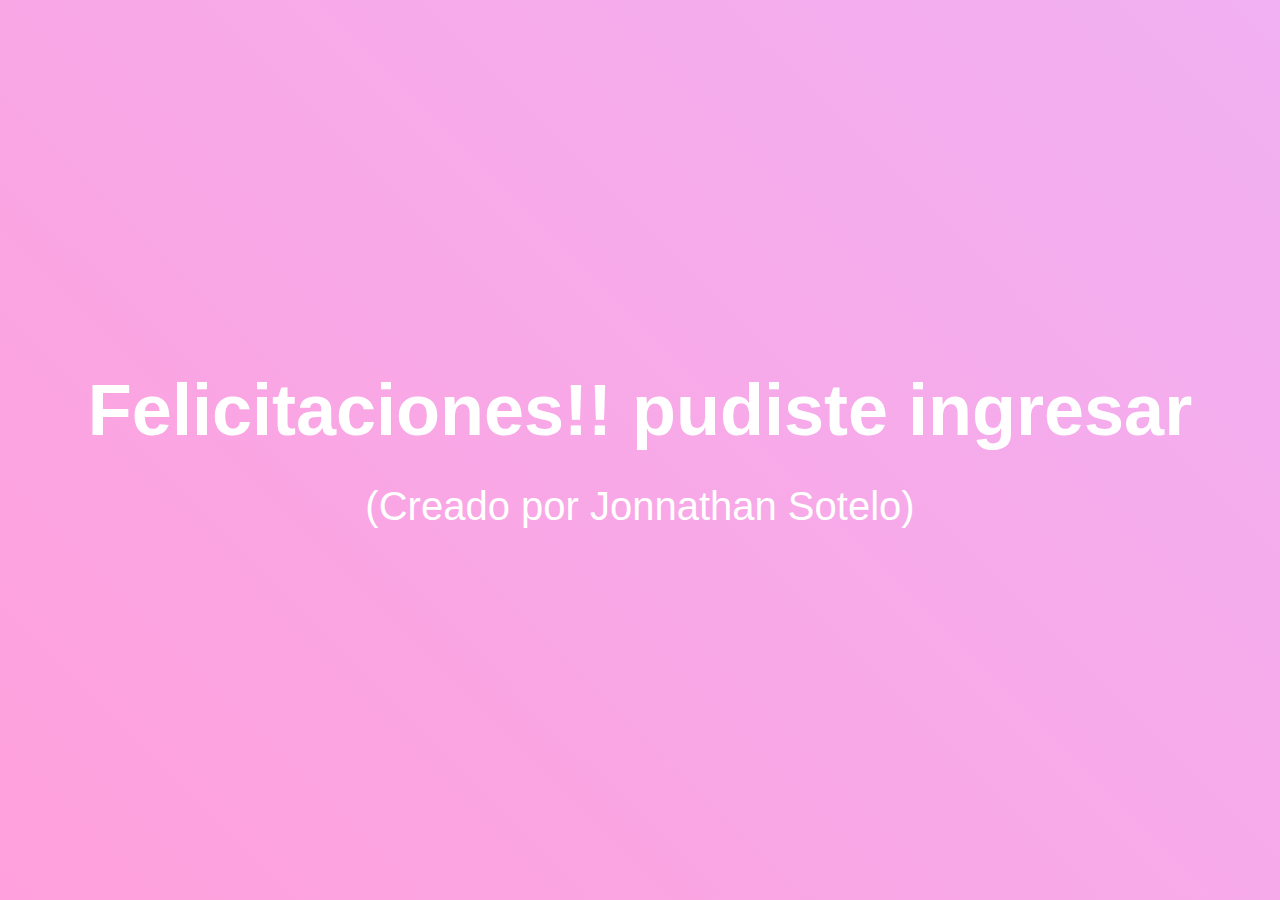
==== index.html @ f752024d "first" ====
<!DOCTYPE html>
<html lang="en">
<head>
    <meta charset="UTF-8">
    <meta http-equiv="X-UA-Compatible" content="IE=edge">
    <meta name="viewport" content="width=device-width, initial-scale=1.0">
    <link rel="stylesheet" href="style_index.css">
    <title>Document</title>
</head>
<body>
    <div class="hero">
        <h1>Felicitaciones!! pudiste ingresar<span>(Creado por Jonnathan Sotelo)</span></h1>
    </div>
</body>
</html>
---- style_index.css ----
* {
	margin: 0;
	padding: 0;
}
.hero {
	height: 100vh;
	background: linear-gradient(45deg, rgba(255, 43, 177, 0.449), rgba(196, 70, 255, 0.373), rgba(171, 132, 255, 0.586), rgba(254, 63, 95, 0.433), rgba(88, 239, 236, 0.641)) 0 0 / 1000% no-repeat, url(https://i.pinimg.com/originals/e5/9c/82/e59c829455bd9cdc12930cb72c7253f3.png) 0 0 / cover no-repeat;
	-webkit-animation: gradientAnimation 40s ease infinite;
	animation: gradientAnimation 40s ease infinite;
}
@-webkit-keyframes gradientAnimation {
	0%   { background-position: 0% 30%, 0 0;}
	50%  { background-position: 100% 70%, 0 0;}
	100% { background-position: 0% 30%, 0 0;}
}
@keyframes gradientAnimation {
	0%   { background-position: 0% 30%, 0 0;}
	50%  { background-position: 100% 70%, 0 0;}
	100% { background-position: 0% 30%, 0 0;}
}
h1 {
	position: absolute;
	top: 50%;
	left: 50%;
	-webkit-transform: translate(-50%, -50%);
	transform: translate(-50%, -50%);
	color: #fff;
	font : normal 600 72px/1 'Open Sans', sans-serif;
	text-align: center;
	white-space: nowrap;
}
h1 span {
	display: block;
	margin-top: 1em;
	font-size: 40px;
	font-weight: 300;
}
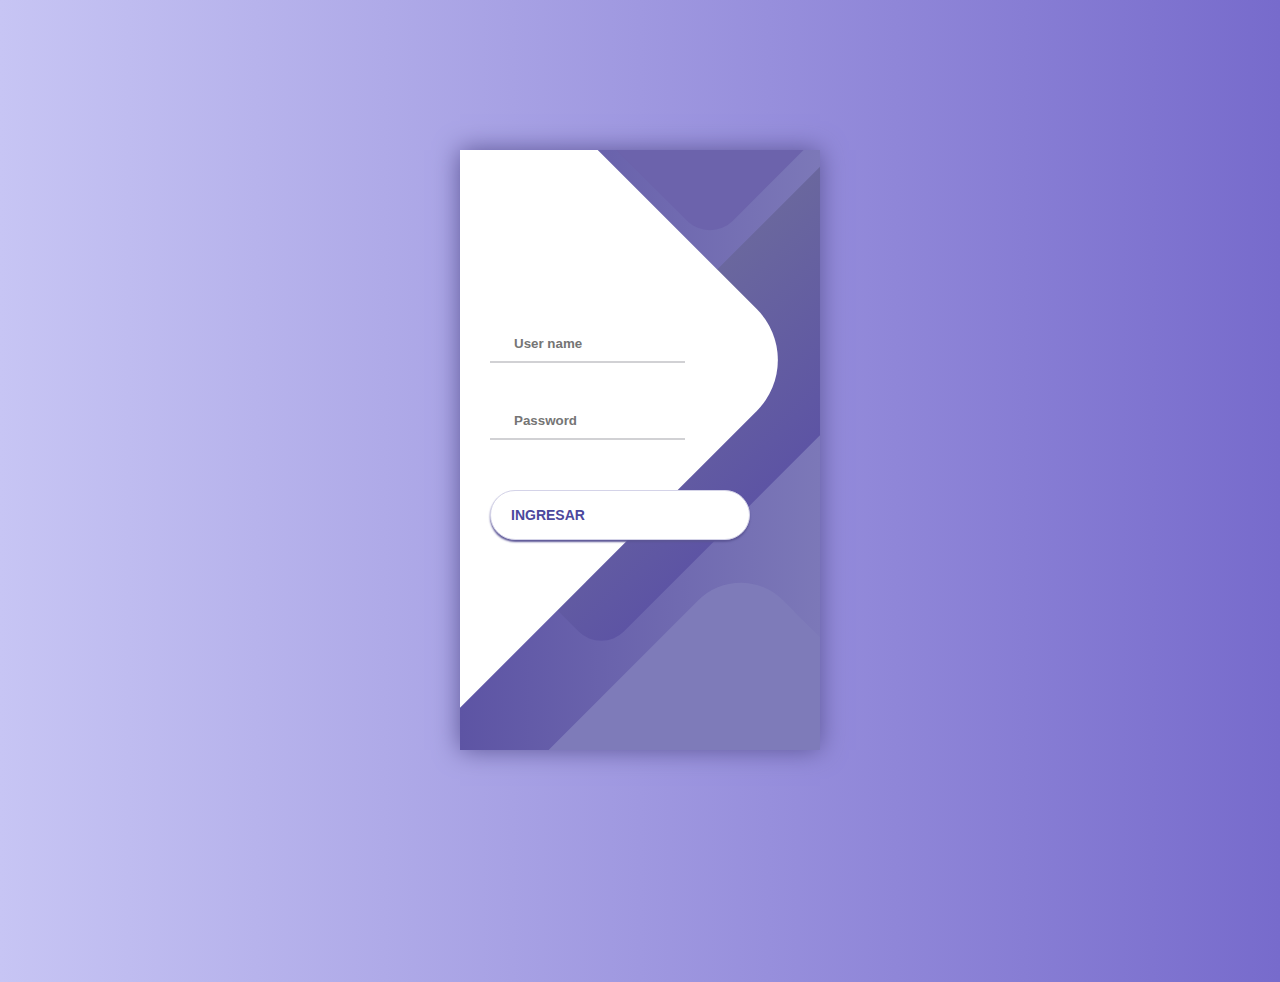
==== commit c27f8e78: "first" ====
--- a/index.html
+++ b/index.html
@@ -4,12 +4,35 @@
     <meta charset="UTF-8">
     <meta http-equiv="X-UA-Compatible" content="IE=edge">
     <meta name="viewport" content="width=device-width, initial-scale=1.0">
-    <link rel="stylesheet" href="style_index.css">
-    <title>Document</title>
+    <link rel="stylesheet" href="style.css">
+    <title>Login</title>
 </head>
 <body>
-    <div class="hero">
-        <h1>Felicitaciones!! pudiste ingresar<span>(Creado por Jonnathan Sotelo)</span></h1>
-    </div>
+    <div class="container">
+	<div class="screen">
+		<div class="screen__content">
+			<div class="login">
+				<div class="login__field">
+					<i class="login__icon fas fa-user"></i>
+					<input type="text" class="login__input" placeholder="User name" id="user">
+				</div>
+				<div class="login__field">
+					<i class="login__icon fas fa-lock"></i>
+					<input type="password" class="login__input" placeholder="Password" id="password">
+				</div>
+				<button class="button login__submit" id="button" onclick="miFunc()">
+					<span class="button__text">Ingresar</span>
+				</button>				
+			</div>
+		</div>
+		<div class="screen__background">
+			<span class="screen__background__shape screen__background__shape4"></span>
+			<span class="screen__background__shape screen__background__shape3"></span>		
+			<span class="screen__background__shape screen__background__shape2"></span>
+			<span class="screen__background__shape screen__background__shape1"></span>
+		</div>		
+	</div>
+</div>
+<script src="./script.js"></script>
 </body>
 </html>--- a/style.css
+++ b/style.css
@@ -0,0 +1,176 @@
+* {
+	box-sizing: border-box;
+	margin: 0;
+	padding: 0;	
+	font-family: Raleway, sans-serif;
+}
+
+body {
+	background: linear-gradient(90deg, #C7C5F4, #776BCC);		
+}
+
+.container {
+	display: flex;
+	align-items: center;
+	justify-content: center;
+	min-height: 100vh;
+}
+
+.screen {		
+	background: linear-gradient(90deg, #5D54A4, #7C78B8);		
+	position: relative;	
+	height: 600px;
+	width: 360px;	
+	box-shadow: 0px 0px 24px #5C5696;
+}
+
+.screen__content {
+	z-index: 1;
+	position: relative;	
+	height: 100%;
+}
+
+.screen__background {		
+	position: absolute;
+	top: 0;
+	left: 0;
+	right: 0;
+	bottom: 0;
+	z-index: 0;
+	-webkit-clip-path: inset(0 0 0 0);
+	clip-path: inset(0 0 0 0);	
+}
+
+.screen__background__shape {
+	transform: rotate(45deg);
+	position: absolute;
+}
+
+.screen__background__shape1 {
+	height: 520px;
+	width: 520px;
+	background: #FFF;	
+	top: -50px;
+	right: 120px;	
+	border-radius: 0 72px 0 0;
+}
+
+.screen__background__shape2 {
+	height: 220px;
+	width: 220px;
+	background: #6C63AC;	
+	top: -172px;
+	right: 0;	
+	border-radius: 32px;
+}
+
+.screen__background__shape3 {
+	height: 540px;
+	width: 190px;
+	background: linear-gradient(270deg, #5D54A4, #6A679E);
+	top: -24px;
+	right: 0;	
+	border-radius: 32px;
+}
+
+.screen__background__shape4 {
+	height: 400px;
+	width: 200px;
+	background: #7E7BB9;	
+	top: 420px;
+	right: 50px;	
+	border-radius: 60px;
+}
+
+.login {
+	width: 320px;
+	padding: 30px;
+	padding-top: 156px;
+}
+
+.login__field {
+	padding: 20px 0px;	
+	position: relative;	
+}
+
+.login__icon {
+	position: absolute;
+	top: 30px;
+	color: #7875B5;
+}
+
+.login__input {
+	border: none;
+	border-bottom: 2px solid #D1D1D4;
+	background: none;
+	padding: 10px;
+	padding-left: 24px;
+	font-weight: 700;
+	width: 75%;
+	transition: .2s;
+}
+
+.login__input:active,
+.login__input:focus,
+.login__input:hover {
+	outline: none;
+	border-bottom-color: #6A679E;
+}
+
+.login__submit {
+	background: #fff;
+	font-size: 14px;
+	margin-top: 30px;
+	padding: 16px 20px;
+	border-radius: 26px;
+	border: 1px solid #D4D3E8;
+	text-transform: uppercase;
+	font-weight: 700;
+	display: flex;
+	align-items: center;
+	width: 100%;
+	color: #4C489D;
+	box-shadow: 0px 2px 2px #5C5696;
+	cursor: pointer;
+	transition: .2s;
+}
+
+.login__submit:active,
+.login__submit:focus,
+.login__submit:hover {
+	border-color: #6A679E;
+	outline: none;
+}
+
+.button__icon {
+	font-size: 24px;
+	margin-left: auto;
+	color: #7875B5;
+}
+
+.social-login {	
+	position: absolute;
+	height: 140px;
+	width: 160px;
+	text-align: center;
+	bottom: 0px;
+	right: 0px;
+	color: #fff;
+}
+
+.social-icons {
+	display: flex;
+	align-items: center;
+	justify-content: center;
+}
+
+.social-login__icon {
+	padding: 20px 10px;
+	color: #fff;
+	text-decoration: none;	
+	text-shadow: 0px 0px 8px #7875B5;
+}
+
+.social-login__icon:hover {
+	transform: scale(1.5);	
+}